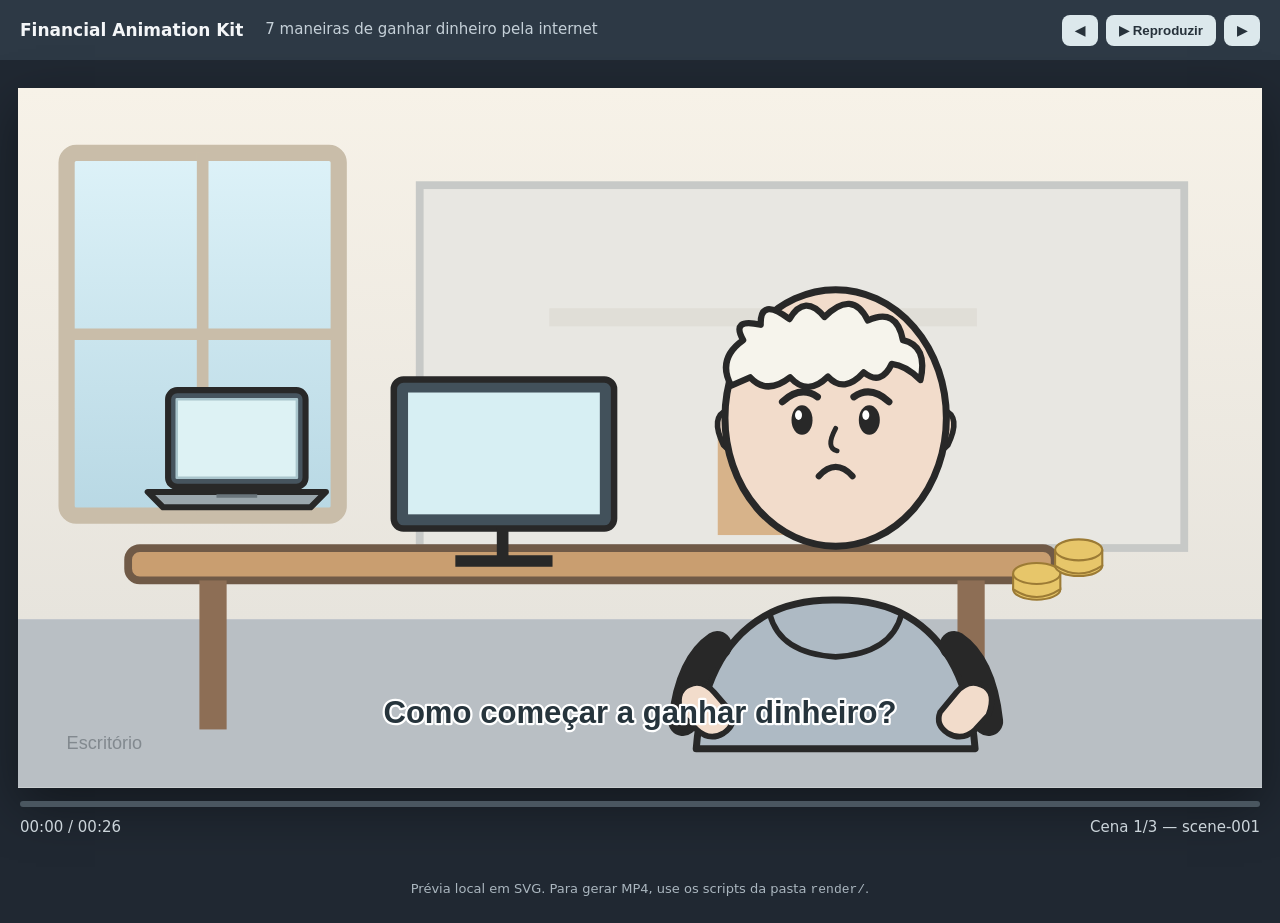
==== engine/index.html @ e91568ae "Add Financial Animation Kit: characters, SVG scenes, asset catalog and render engine" ====
<!doctype html>
<html lang="pt-BR">
<head><meta charset="utf-8"><meta name="viewport" content="width=device-width, initial-scale=1"><title>Financial Animation Kit — Preview</title><link rel="stylesheet" href="styles.css"></head>
<body>
  <header class="toolbar"><strong>Financial Animation Kit</strong><span id="episode-title">Carregando episódio…</span><div class="controls"><button id="prev">◀</button><button id="play">▶ Reproduzir</button><button id="next">▶</button></div></header>
  <main><div id="stage-wrap"><svg id="stage" xmlns="http://www.w3.org/2000/svg" viewBox="0 0 1920 1080" role="img" aria-label="Prévia da animação"><g id="camera-layer"><image id="background" x="0" y="0" width="1920" height="1080"/><g id="object-layer"></g><g id="character-layer"></g><g id="overlay-layer"></g></g></svg></div>
  <section class="timeline"><div class="progress-track"><div id="progress"></div></div><div><span id="time-label">00:00 / 00:00</span><span id="scene-label"></span></div></section></main>
  <p class="hint">Prévia local em SVG. Para gerar MP4, use os scripts da pasta <code>render/</code>.</p>
  <script src="engine.js"></script>
</body></html>
---- engine/styles.css ----
*{box-sizing:border-box}body{margin:0;background:#202832;color:#f4f6f8;font:15px/1.45 system-ui,Segoe UI,sans-serif}.toolbar{height:60px;padding:0 20px;display:flex;align-items:center;gap:22px;background:#2d3945}.toolbar strong{font-size:17px}.toolbar #episode-title{color:#c5d0d8;flex:1}.controls{display:flex;gap:8px}.controls button{border:0;border-radius:8px;padding:8px 13px;background:#dce8ec;color:#27323b;cursor:pointer;font-weight:650}main{max-width:1440px;margin:28px auto;padding:0 18px}#stage-wrap{width:100%;aspect-ratio:16/9;background:#e8e6df;box-shadow:0 18px 50px #0006;overflow:hidden}#stage{display:block;width:100%;height:100%}.timeline{padding:13px 2px;color:#cbd4da}.progress-track{height:6px;background:#4a5660;border-radius:12px;overflow:hidden;margin-bottom:10px}#progress{height:100%;width:0;background:#88b8a1}.timeline>div:last-child{display:flex;justify-content:space-between}.hint{text-align:center;color:#aab6bf;font-size:13px;margin:0 0 25px}.face-expression{pointer-events:none}.scene-caption{font-family:Arial,sans-serif;font-weight:700;fill:#26343c;paint-order:stroke;stroke:#fff;stroke-width:7px;stroke-linejoin:round}.character-rig{transform-box:fill-box;transform-origin:center bottom}
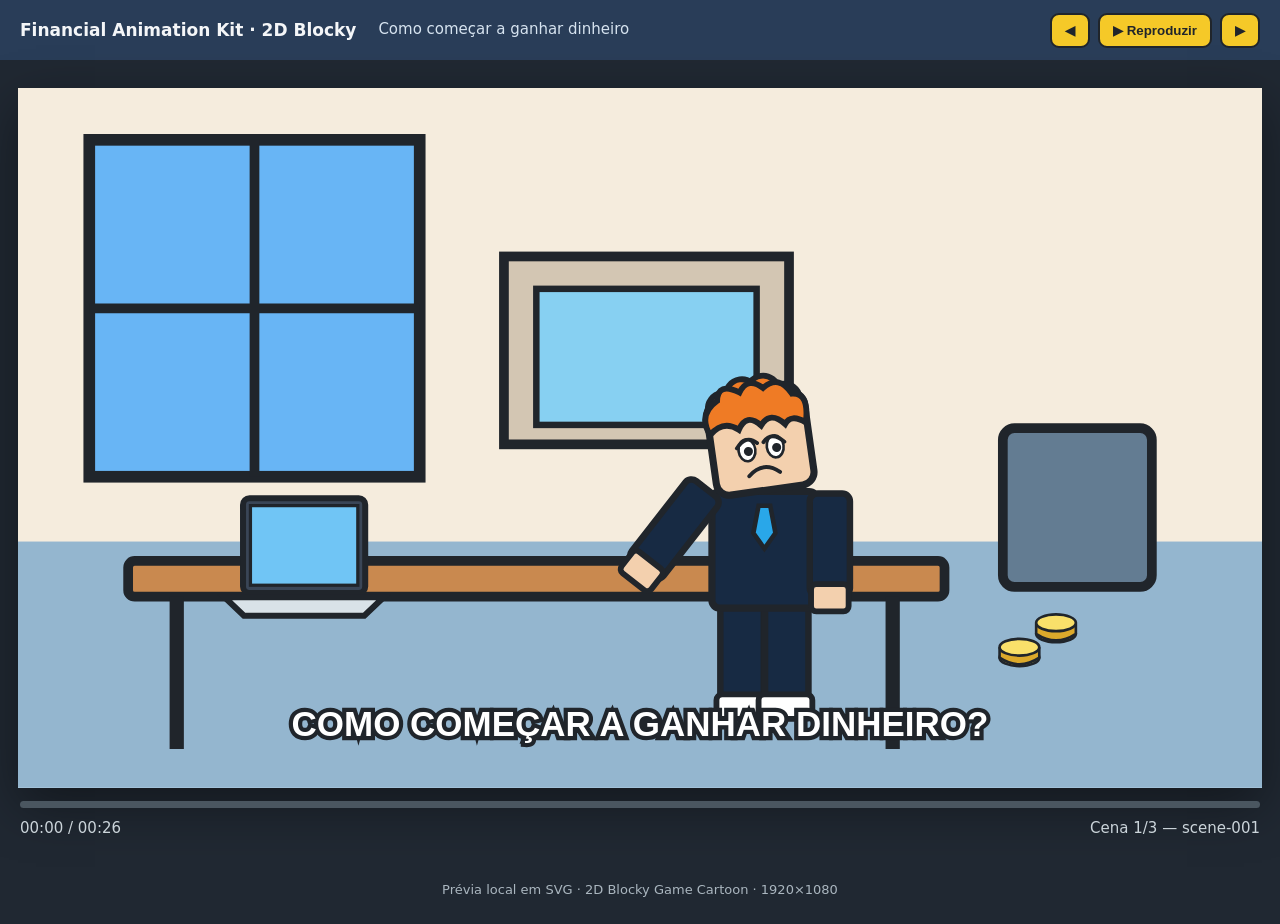
==== commit 468c7753: "Replace visual library with original 2D Blocky cast, outfits, scenes and engine" ====
--- a/engine/index.html
+++ b/engine/index.html
@@ -1,10 +1 @@
-<!doctype html>
-<html lang="pt-BR">
-<head><meta charset="utf-8"><meta name="viewport" content="width=device-width, initial-scale=1"><title>Financial Animation Kit — Preview</title><link rel="stylesheet" href="styles.css"></head>
-<body>
-  <header class="toolbar"><strong>Financial Animation Kit</strong><span id="episode-title">Carregando episódio…</span><div class="controls"><button id="prev">◀</button><button id="play">▶ Reproduzir</button><button id="next">▶</button></div></header>
-  <main><div id="stage-wrap"><svg id="stage" xmlns="http://www.w3.org/2000/svg" viewBox="0 0 1920 1080" role="img" aria-label="Prévia da animação"><g id="camera-layer"><image id="background" x="0" y="0" width="1920" height="1080"/><g id="object-layer"></g><g id="character-layer"></g><g id="overlay-layer"></g></g></svg></div>
-  <section class="timeline"><div class="progress-track"><div id="progress"></div></div><div><span id="time-label">00:00 / 00:00</span><span id="scene-label"></span></div></section></main>
-  <p class="hint">Prévia local em SVG. Para gerar MP4, use os scripts da pasta <code>render/</code>.</p>
-  <script src="engine.js"></script>
-</body></html>
+<!doctype html><html lang="pt-BR"><head><meta charset="utf-8"><meta name="viewport" content="width=device-width,initial-scale=1"><title>2D Blocky Animation Preview</title><link rel="stylesheet" href="styles.css"></head><body><header class="toolbar"><strong>Financial Animation Kit · 2D Blocky</strong><span id="episode-title">Carregando…</span><div class="controls"><button id="prev">◀</button><button id="play">▶ Reproduzir</button><button id="next">▶</button></div></header><main><div id="stage-wrap"><svg id="stage" xmlns="http://www.w3.org/2000/svg" viewBox="0 0 1920 1080"><g id="camera-layer"><image id="background" x="0" y="0" width="1920" height="1080"/><g id="object-layer"></g><g id="character-layer"></g><g id="overlay-layer"></g></g></svg></div><section class="timeline"><div class="progress-track"><div id="progress"></div></div><div><span id="time-label">00:00 / 00:00</span><span id="scene-label"></span></div></section></main><p class="hint">Prévia local em SVG · 2D Blocky Game Cartoon · 1920×1080</p><script src="engine.js"></script></body></html>
--- a/engine/styles.css
+++ b/engine/styles.css
@@ -1 +1 @@
-*{box-sizing:border-box}body{margin:0;background:#202832;color:#f4f6f8;font:15px/1.45 system-ui,Segoe UI,sans-serif}.toolbar{height:60px;padding:0 20px;display:flex;align-items:center;gap:22px;background:#2d3945}.toolbar strong{font-size:17px}.toolbar #episode-title{color:#c5d0d8;flex:1}.controls{display:flex;gap:8px}.controls button{border:0;border-radius:8px;padding:8px 13px;background:#dce8ec;color:#27323b;cursor:pointer;font-weight:650}main{max-width:1440px;margin:28px auto;padding:0 18px}#stage-wrap{width:100%;aspect-ratio:16/9;background:#e8e6df;box-shadow:0 18px 50px #0006;overflow:hidden}#stage{display:block;width:100%;height:100%}.timeline{padding:13px 2px;color:#cbd4da}.progress-track{height:6px;background:#4a5660;border-radius:12px;overflow:hidden;margin-bottom:10px}#progress{height:100%;width:0;background:#88b8a1}.timeline>div:last-child{display:flex;justify-content:space-between}.hint{text-align:center;color:#aab6bf;font-size:13px;margin:0 0 25px}.face-expression{pointer-events:none}.scene-caption{font-family:Arial,sans-serif;font-weight:700;fill:#26343c;paint-order:stroke;stroke:#fff;stroke-width:7px;stroke-linejoin:round}.character-rig{transform-box:fill-box;transform-origin:center bottom}
+*{box-sizing:border-box}body{margin:0;background:#202832;color:#f4f6f8;font:15px/1.45 system-ui,Segoe UI,sans-serif}.toolbar{height:60px;padding:0 20px;display:flex;align-items:center;gap:22px;background:#293D58}.toolbar strong{font-size:17px}.toolbar #episode-title{color:#d6e3ef;flex:1}.controls{display:flex;gap:8px}.controls button{border:2px solid #20252B;border-radius:9px;padding:8px 13px;background:#F5C928;color:#20252B;cursor:pointer;font-weight:800}main{max-width:1440px;margin:28px auto;padding:0 18px}#stage-wrap{width:100%;aspect-ratio:16/9;background:#68B5F5;box-shadow:0 18px 50px #0006;overflow:hidden}#stage{display:block;width:100%;height:100%}.timeline{padding:13px 2px;color:#cbd4da}.progress-track{height:7px;background:#4a5660;border-radius:12px;overflow:hidden;margin-bottom:10px}#progress{height:100%;width:0;background:#7FD34E}.timeline>div:last-child{display:flex;justify-content:space-between}.hint{text-align:center;color:#aab6bf;font-size:13px;margin:0 0 25px}.scene-caption{font-family:Arial,sans-serif;font-weight:900}.character-rig{transform-box:fill-box;transform-origin:center bottom}
